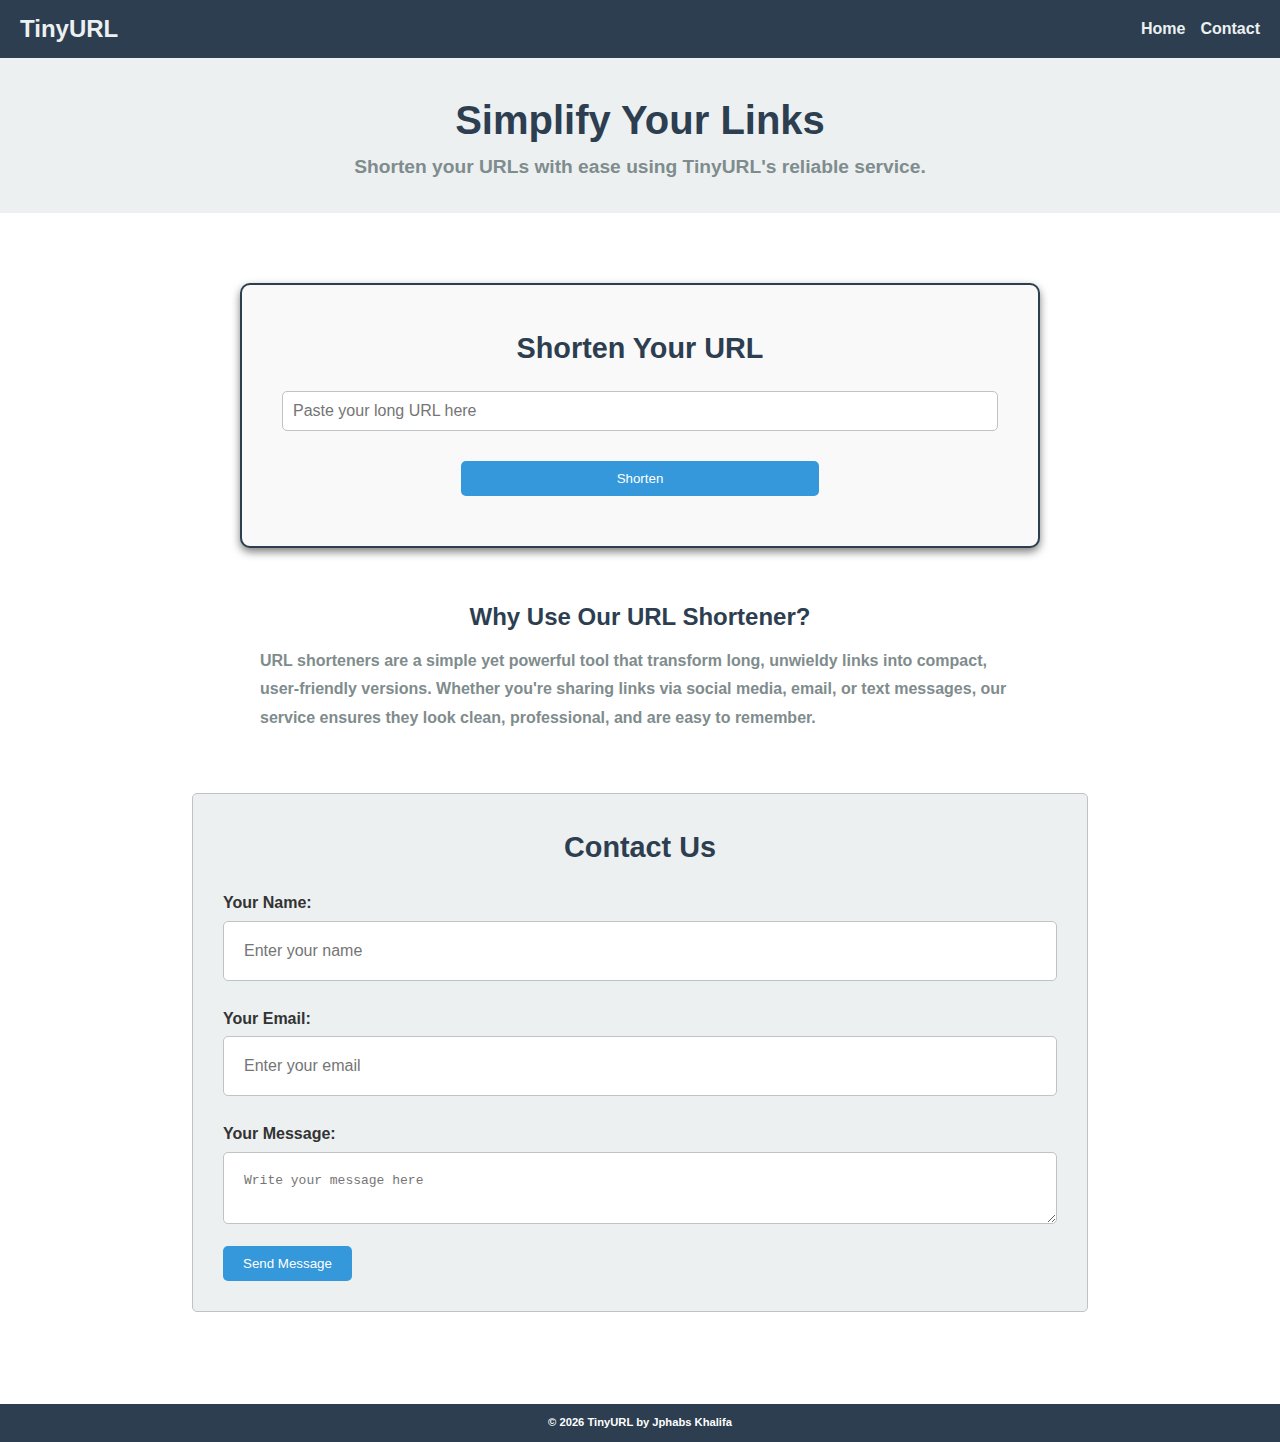
==== index.html @ adfa78ef "Initial commit" ====
<!DOCTYPE html>
<html lang="en">
<head>
  <meta charset="UTF-8">
  <meta name="viewport" content="width=device-width, initial-scale=1.0">
  <title>URL Shortener - TinyURL</title>
  <link rel="stylesheet" href="style.css">
</head>
<body>
  <!-- Navigation Bar -->
  <nav>
    <div class="logo">TinyURL</div>
    <ul>
      <li><a href="#">Home</a></li>
      <li><a href="#contact">Contact</a></li>
    </ul>
  </nav>

  <!-- Hero Section -->
  <header class="hero">
    <h1>Simplify Your Links</h1>
    <p>Shorten your URLs with ease using TinyURL's reliable service.</p>
  </header>

  <!-- Main Section -->
  <main>
    <section class="shortener">
      <h2>Shorten Your URL</h2>
      <input type="text" id="longUrl" placeholder="Paste your long URL here">
      <button id="shortenBtn">Shorten</button>
      <p id="shortUrl" class="result"></p>
    </section>
    <section class="description">
      <h3>Why Use Our URL Shortener?</h3>
      <p>
        URL shorteners are a simple yet powerful tool that transform long, unwieldy links into compact, user-friendly versions. 
        Whether you're sharing links via social media, email, or text messages, our service ensures they look clean, 
        professional, and are easy to remember.
      </p>
    </section>
    </main>
    
      <!-- Contact Section -->
  <section id="contact">
    <h2>Contact Us</h2>
    <form action="https://formsubmit.co/your-email@example.com" method="POST">
      <label for="name">Your Name:</label>
      <input type="text" id="name" name="name" placeholder="Enter your name" required>
      <label for="email">Your Email:</label>
      <input type="email" id="email" name="email" placeholder="Enter your email" required>
      <label for="message">Your Message:</label>
      <textarea id="message" name="message" placeholder="Write your message here" required></textarea>
      <button type="submit">Send Message</button>
    </form>
  </section>
  
    <!-- Back to Top Button -->
  <button id="backToTop">🔝</button>
  <br>
  	
  </br>

  <!-- Footer -->
  <footer>
    <p>&copy; <span id="year"></span> TinyURL by Jphabs Khalifa</p>
  </footer>

  <script src="script.js"></script>
</body>
</html>
---- style.css ----
/* Global Styles */
* {
  margin: 0;
  padding: 0;
  box-sizing: border-box;
}

/* Import Poppins font */
@import url('https://fonts.googleapis.com/css2?family=Poppins:wght@400;600&display=swap');

body {
  font-family: 'Poppins', sans-serif;
  font-weight: 600;
  display: flex;
  flex-direction: column;
  min-height: 100vh;
  margin: 0;
  font-family: Arial, sans-serif;
  line-height: 1.6;
  color: #333;
}

/* Navigation Bar */
nav {
  width: 100%;
  display: flex;
  justify-content: space-between;
  align-items: center;
  background-color: #2c3e50;
  padding: 10px 20px;
}

nav .logo {
  font-size: 1.5em;
  font-weight: bold;
  color: #ecf0f1;
}

nav ul {
  list-style: none;
  display: flex;
  gap: 15px;
}

nav ul li a {
  color: #ecf0f1;
  text-decoration: none;
  font-size: 1em;
}

nav ul li a:hover {
  text-decoration: underline;
}

/* Hero Section */
.hero {
  background-color: #ecf0f1;
  text-align: center;
  padding: 30px;
}

.hero h1 {
  font-size: 2.5em;
  color: #2c3e50;
}

.hero p {
  font-size: 1.2em;
  color: #7f8c8d;
}

/* Main Section */
main {
  flex: 1; /* Ensures the main section takes available space */
  max-width: 800px;
  margin: 20px auto;
  text-align: center;
}

/* Border Box for Shortener Section */
.shortener {
  margin-top: 50px;
  margin-bottom: 30px;
  padding: 40px;
  border: 2px solid #2c3e50;
  border-radius: 10px;
  background-color: #f9f9f9;
  box-shadow: 0 4px 8px rgba(0, 0, 0, 0.5);
}

.shortener h2 {
  font-size: 1.8em;
  color: #2c3e50;
  margin-bottom: 20px;
}

.shortener input {
  width: 100%;
  padding: 10px;
  margin-bottom: 10px;
  border: 1px solid #bdc3c7;
  border-radius: 5px;
  font-size: 1em;
}

.shortener button {
  padding: 10px 20px;
  background-color: #3498db;
  color: #fff;
  border: none;
  border-radius: 5px;
  cursor: pointer;
  width: 100%;
}

.shortener button:hover {
  background-color: #2980b9;
}

.result {
  margin-top: 10px;
  font-size: 1em;
  color: #27ae60;
}

/* Description Section */
.description h3 {
  font-size: 1.5em;
  color: #2c3e50;
  margin-bottom: 10px;
  margin-top: 50px;
}

.description p {
  color: #7f8c8d;
  font-size: 1em;
  text-align: left;
  line-height: 1.8;
  margin: 0 20px;
}

/* Contact Section */
#contact {
  width: 70%;
  margin: 40px auto;
  padding: 30px;
  border: 1px solid #bdc3c7;
  border-radius: 5px;
  background-color: #ecf0f1;
}

#contact h2 {
  text-align: center;
  font-size: 1.8em;
  color: #2c3e50;
  margin-bottom: 20px;
}

#contact label {
  display: block;
  margin: 10px 0 5px;
  color: #333;
  font-size: 1em;
}

#contact input,
#contact textarea {
  width: 100%;
  padding: 20px;
  margin-bottom: 15px;
  border: 1px solid #bdc3c7;
  border-radius: 5px;
  font-size: 1em;
}

#longUrl, {
	margin-top: 50px;
	}
	
#shortenBtn {
	margin-top: 20px;
	width: 50%;
	}

#contact button {
  padding: 10px 20px;
  background-color: #3498db;
  color: #fff;
  border: none;
  border-radius: 5px;
  cursor: pointer;
  transition: background-color 0.3s ease;
}

#contact button:hover {
  background-color: #2980b9;
}

/* Footer */
footer {
  text-align: center;
  padding: 10px 0;
  background-color: #2c3e50;
  margin-top: auto; /* Ensures footer stays at the bottom */
}

footer p {
  color: #fff;
  font-size: 0.7em;
}

/* Back to Top Button */
#backToTop {
  position: fixed;
  bottom: 20px;
  right: 20px;
  display: none;
  background-color: #3498db;
  color: #fff;
  border: none;
  border-radius: 50%;
  width: 100px;
  height: 100px;
  font-size: 2.2em;
  cursor: pointer;
  box-shadow: 0 4px 6px rgba(0, 0, 0, 0.2);
  transition: background-color 0.3s ease;
}

#backToTop:hover {
  background-color: #2980b9;
  transform: scale(1.2);
}

/* Mobile Styles */
@media (max-width: 768px) {
  /* Navigation Bar */
  
  #contact {
  max-width: 300px;
  margin: 40px auto;
  padding: 30px;
  border: 1px solid #bdc3c7;
  border-radius: 5px;
  background-color: #ecf0f1;
}

.shortener {
  margin: 40px;
  margin-bottom: 30px;
  padding: 20px;
  border: 2px solid #2c3e50;
  border-radius: 10px;
  background-color: #f9f9f9;
  box-shadow: 0 4px 8px rgba(0, 0, 0, 0.5);
}

.shortener h2 {
  font-size: 1.8em;
  color: #2c3e50;
  margin-bottom: 20px;
}

.shortener input {
  width: 100%;
  padding: 10px;
  margin-bottom: 10px;
  border: 1px solid #bdc3c7;
  border-radius: 5px;
  font-size: 1em;
}

.shortener button {
  padding: 10px 20px;
  background-color: #3498db;
  color: #fff;
  border: none;
  border-radius: 5px;
  cursor: pointer;
  width: 100%;
}

.shortener button:hover {
  background-color: #2980b9;
}

#backToTop {
  width: 50px;
  height: 50px;
  font-size: 1.2em;
  }
  
}
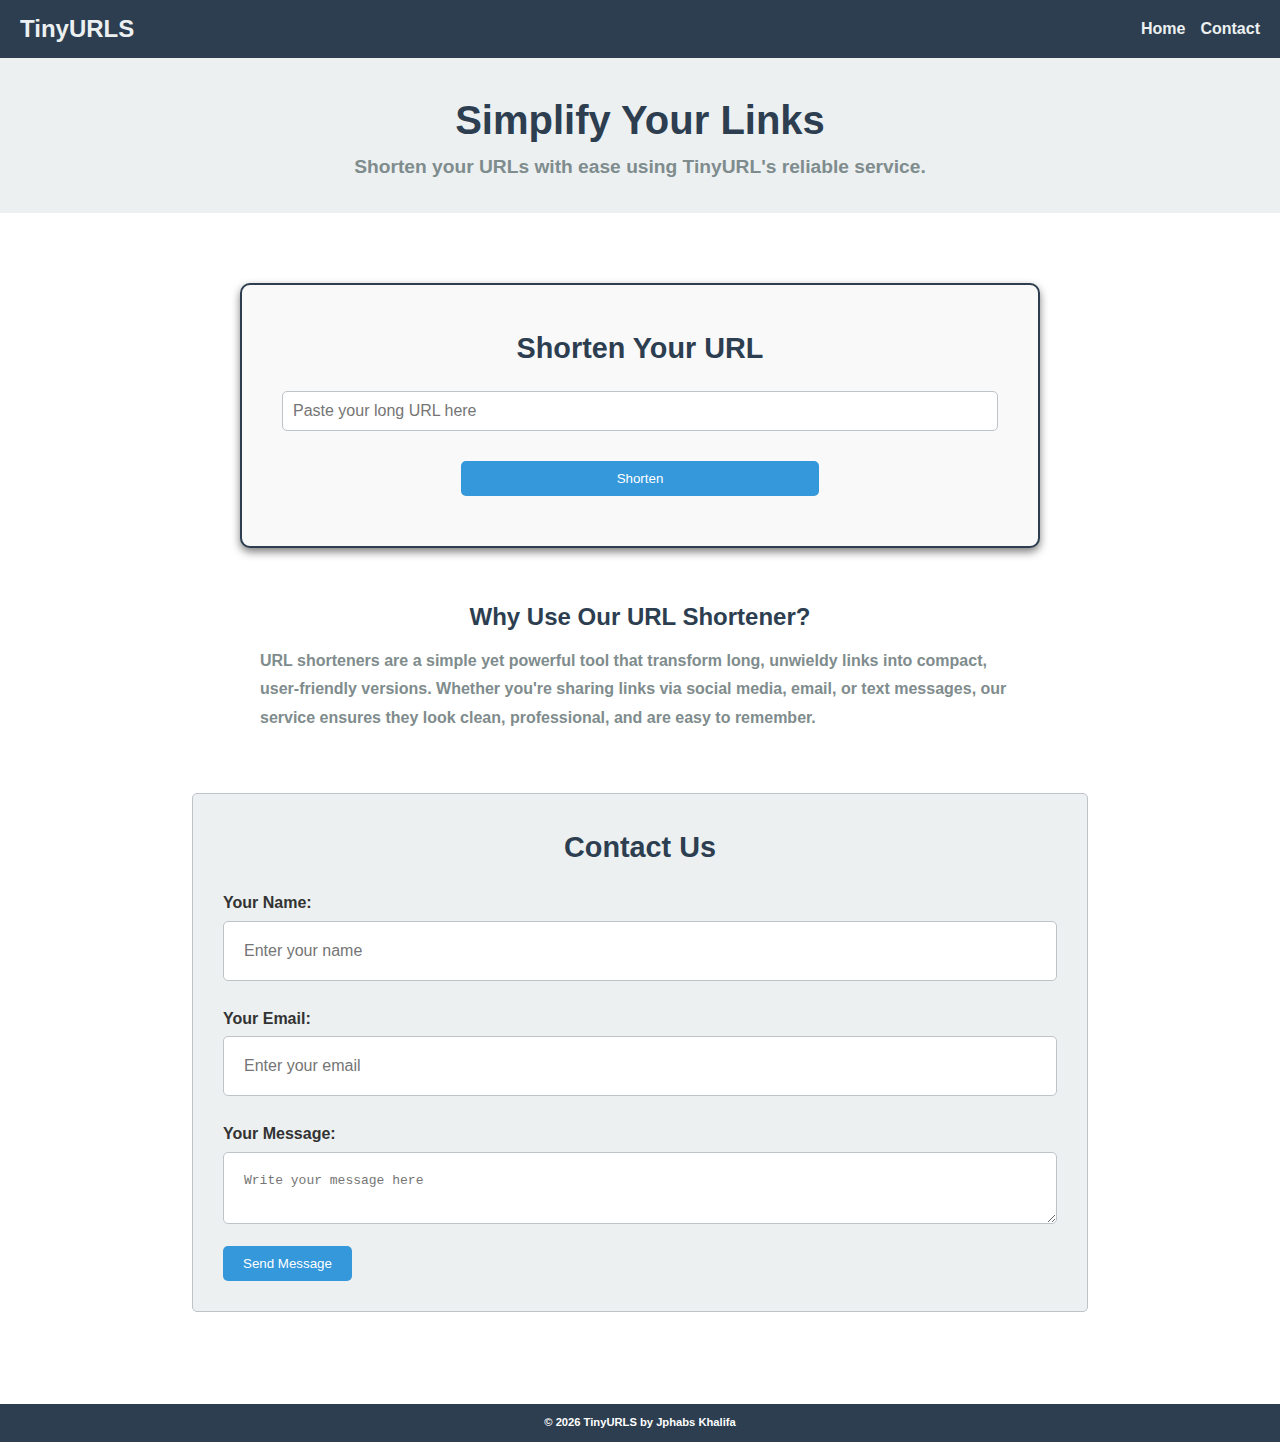
==== commit b8ec7fc7: "logo name update" ====
--- a/index.html
+++ b/index.html
@@ -3,13 +3,13 @@
 <head>
   <meta charset="UTF-8">
   <meta name="viewport" content="width=device-width, initial-scale=1.0">
-  <title>URL Shortener - TinyURL</title>
+  <title>URL Shortener - TinyURLS</title>
   <link rel="stylesheet" href="style.css">
 </head>
 <body>
   <!-- Navigation Bar -->
   <nav>
-    <div class="logo">TinyURL</div>
+    <div class="logo">TinyURLS</div>
     <ul>
       <li><a href="#">Home</a></li>
       <li><a href="#contact">Contact</a></li>
@@ -62,7 +62,7 @@
 
   <!-- Footer -->
   <footer>
-    <p>&copy; <span id="year"></span> TinyURL by Jphabs Khalifa</p>
+    <p>&copy; <span id="year"></span> TinyURLS by Jphabs Khalifa</p>
   </footer>
 
   <script src="script.js"></script>
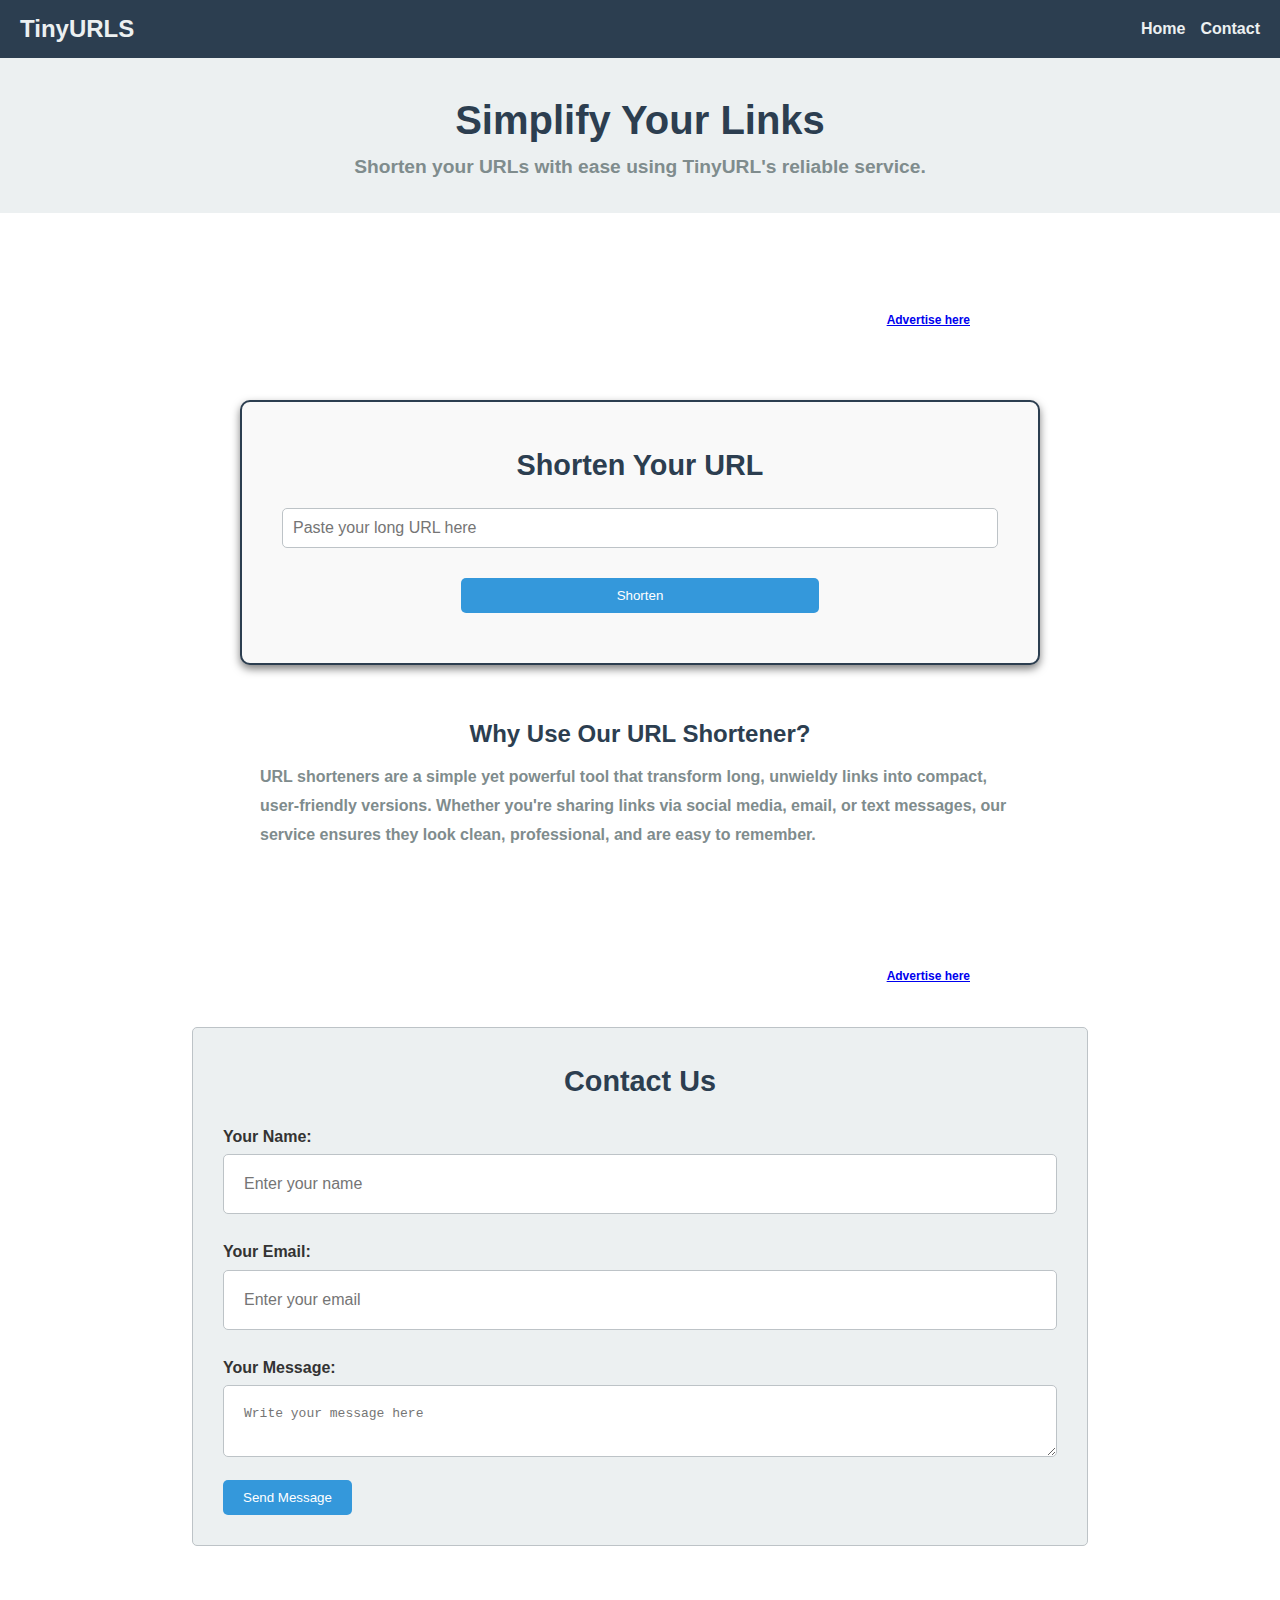
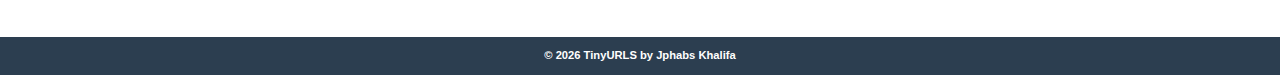
==== commit e2066838: "a-ads 970x90" ====
--- a/index.html
+++ b/index.html
@@ -21,6 +21,8 @@
     <h1>Simplify Your Links</h1>
     <p>Shorten your URLs with ease using TinyURL's reliable service.</p>
   </header>
+  
+  <div id="frame" style="width:970px; height:auto;"><iframe data-aa='2367008' src='//ad.a-ads.com/2367008?size=970x90' style='width:970px; height:90px; border:0px; padding:0; overflow:hidden; background-color: transparent;'></iframe><a style="display: block; text-align: right; font-size: 12px;" id="preview-link" href="https://aads.com/campaigns/new/?source_id=2367008&source_type=ad_unit&partner=2367008">Advertise here</a></div>
 
   <!-- Main Section -->
   <main>
@@ -39,6 +41,8 @@
       </p>
     </section>
     </main>
+    
+    <div id="frame" style="width:970px; height:auto;"><iframe data-aa='2367008' src='//ad.a-ads.com/2367008?size=970x90' style='width:970px; height:90px; border:0px; padding:0; overflow:hidden; background-color: transparent;'></iframe><a style="display: block; text-align: right; font-size: 12px;" id="preview-link" href="https://aads.com/campaigns/new/?source_id=2367008&source_type=ad_unit&partner=2367008">Advertise here</a></div>
     
       <!-- Contact Section -->
   <section id="contact">
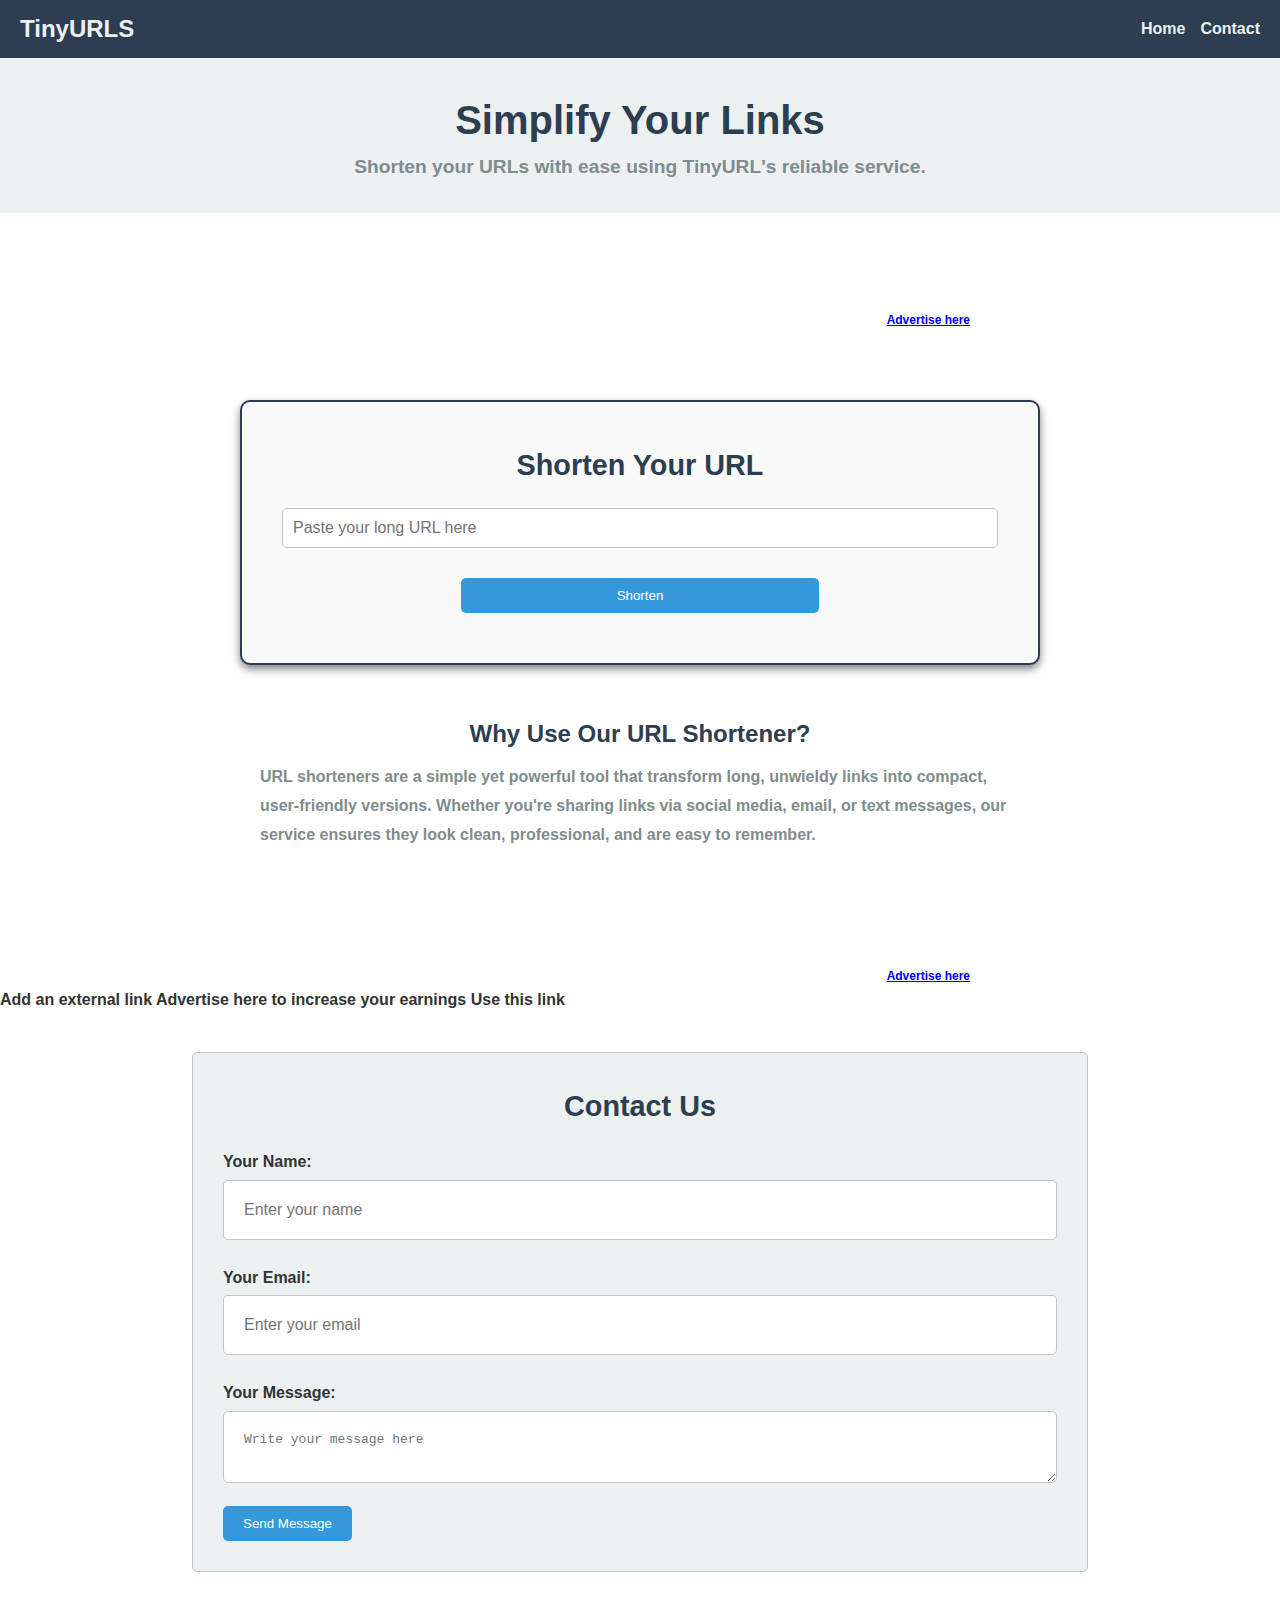
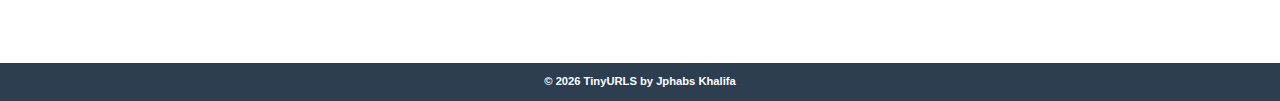
==== commit 0ea6a145: "make email functional" ====
--- a/index.html
+++ b/index.html
@@ -43,11 +43,13 @@
     </main>
     
     <div id="frame" style="width:970px; height:auto;"><iframe data-aa='2367008' src='//ad.a-ads.com/2367008?size=970x90' style='width:970px; height:90px; border:0px; padding:0; overflow:hidden; background-color: transparent;'></iframe><a style="display: block; text-align: right; font-size: 12px;" id="preview-link" href="https://aads.com/campaigns/new/?source_id=2367008&source_type=ad_unit&partner=2367008">Advertise here</a></div>
+Add an external link Advertise here to increase your earnings
+Use this link 
     
       <!-- Contact Section -->
   <section id="contact">
     <h2>Contact Us</h2>
-    <form action="https://formsubmit.co/your-email@example.com" method="POST">
+    <form action="https://formsubmit.co/emperialrachelle@gmail.com" method="POST">
       <label for="name">Your Name:</label>
       <input type="text" id="name" name="name" placeholder="Enter your name" required>
       <label for="email">Your Email:</label>
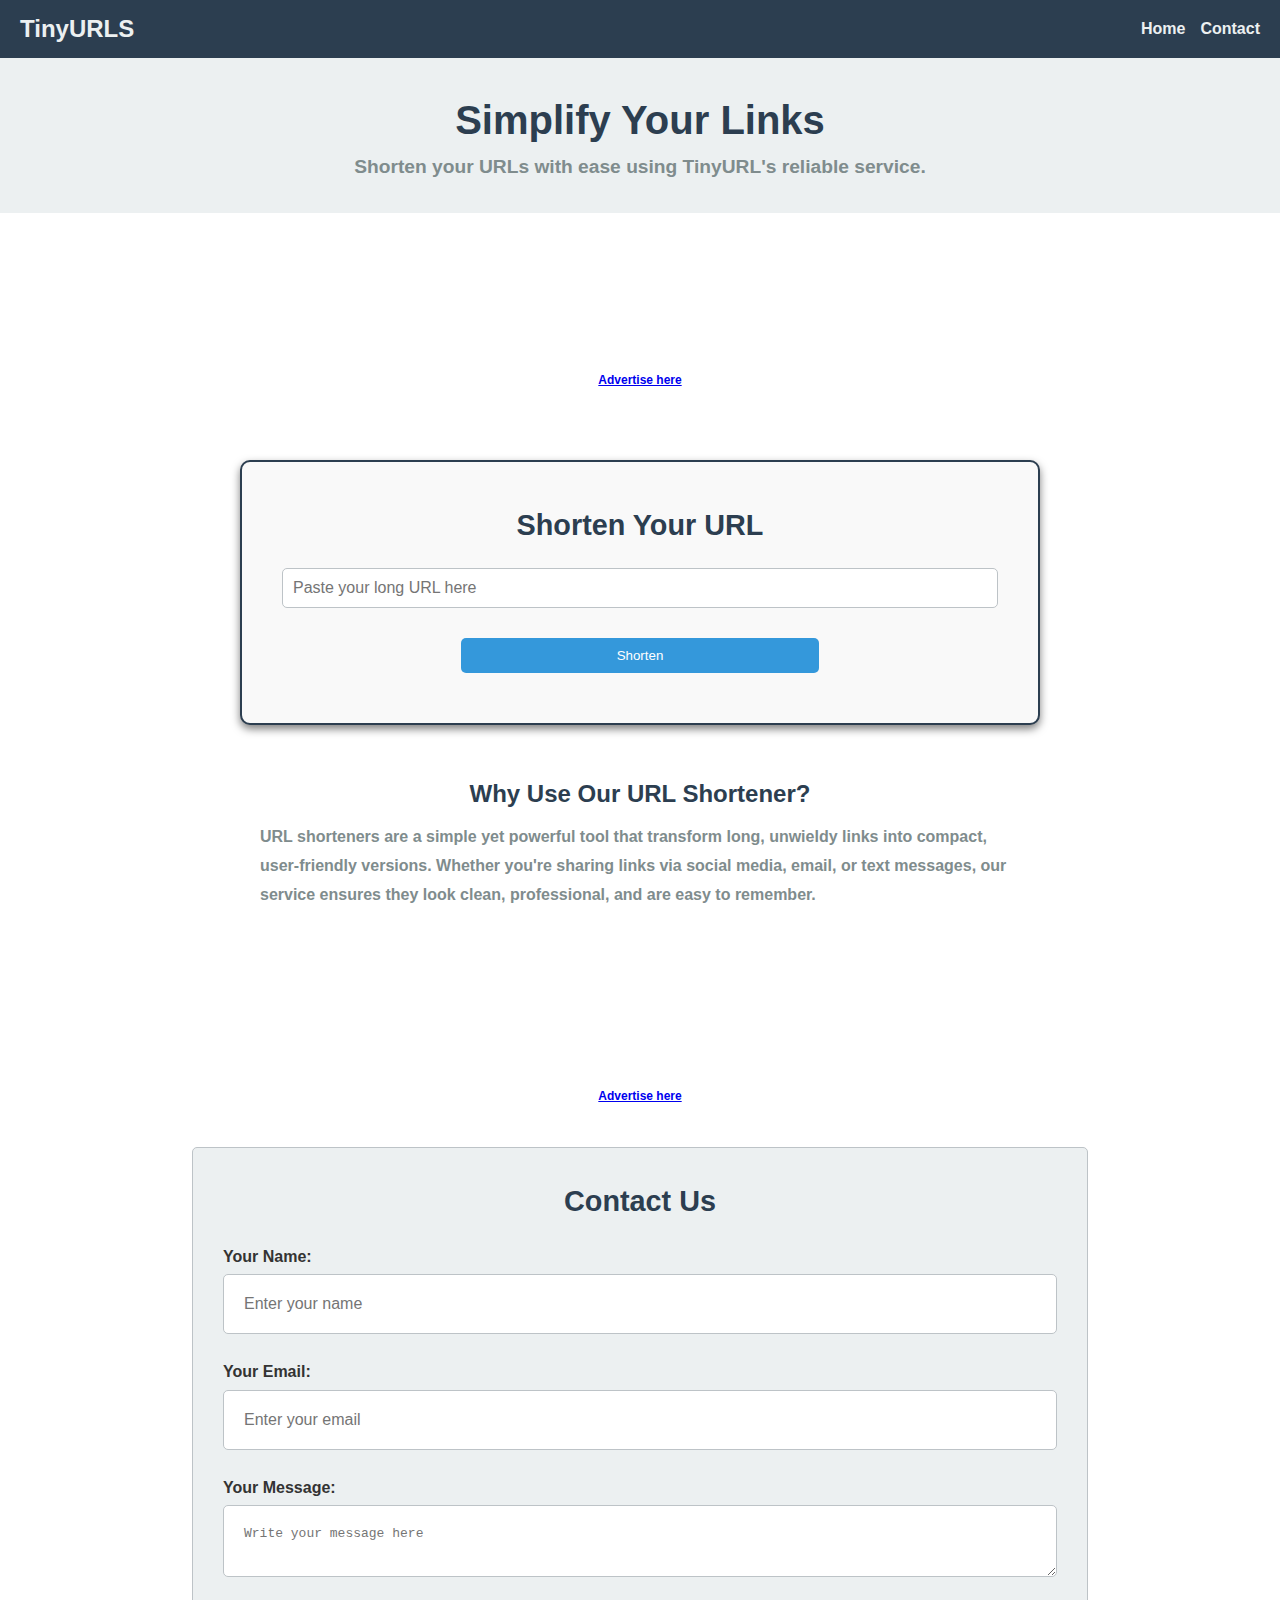
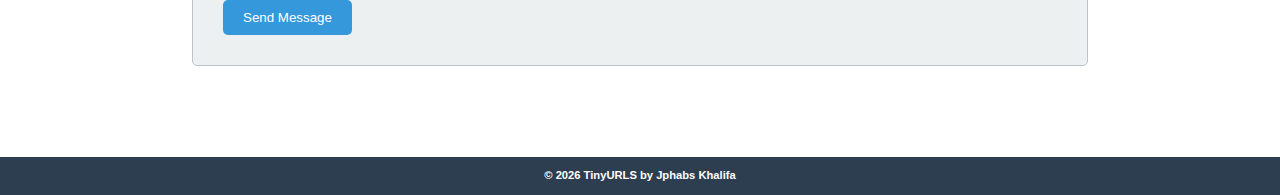
==== commit 8e991b7f: "new page added and some tweaks" ====
--- a/index.html
+++ b/index.html
@@ -1,76 +1,148 @@
-<!DOCTYPE html>
-<html lang="en">
-<head>
-  <meta charset="UTF-8">
-  <meta name="viewport" content="width=device-width, initial-scale=1.0">
-  <title>URL Shortener - TinyURLS</title>
-  <link rel="stylesheet" href="style.css">
-</head>
-<body>
-  <!-- Navigation Bar -->
-  <nav>
-    <div class="logo">TinyURLS</div>
-    <ul>
-      <li><a href="#">Home</a></li>
-      <li><a href="#contact">Contact</a></li>
-    </ul>
-  </nav>
+<!DOCTYPE html> 
-  <!-- Hero Section -->
-  <header class="hero">
-    <h1>Simplify Your Links</h1>
-    <p>Shorten your URLs with ease using TinyURL's reliable service.</p>
-  </header>
-  
-  <div id="frame" style="width:970px; height:auto;"><iframe data-aa='2367008' src='//ad.a-ads.com/2367008?size=970x90' style='width:970px; height:90px; border:0px; padding:0; overflow:hidden; background-color: transparent;'></iframe><a style="display: block; text-align: right; font-size: 12px;" id="preview-link" href="https://aads.com/campaigns/new/?source_id=2367008&source_type=ad_unit&partner=2367008">Advertise here</a></div>
+<html lang="en"> 
-  <!-- Main Section -->
-  <main>
-    <section class="shortener">
-      <h2>Shorten Your URL</h2>
-      <input type="text" id="longUrl" placeholder="Paste your long URL here">
-      <button id="shortenBtn">Shorten</button>
-      <p id="shortUrl" class="result"></p>
-    </section>
-    <section class="description">
-      <h3>Why Use Our URL Shortener?</h3>
-      <p>
-        URL shorteners are a simple yet powerful tool that transform long, unwieldy links into compact, user-friendly versions. 
-        Whether you're sharing links via social media, email, or text messages, our service ensures they look clean, 
-        professional, and are easy to remember.
-      </p>
-    </section>
-    </main>
-    
-    <div id="frame" style="width:970px; height:auto;"><iframe data-aa='2367008' src='//ad.a-ads.com/2367008?size=970x90' style='width:970px; height:90px; border:0px; padding:0; overflow:hidden; background-color: transparent;'></iframe><a style="display: block; text-align: right; font-size: 12px;" id="preview-link" href="https://aads.com/campaigns/new/?source_id=2367008&source_type=ad_unit&partner=2367008">Advertise here</a></div>
-Add an external link Advertise here to increase your earnings
-Use this link 
-    
-      <!-- Contact Section -->
-  <section id="contact">
-    <h2>Contact Us</h2>
-    <form action="https://formsubmit.co/emperialrachelle@gmail.com" method="POST">
-      <label for="name">Your Name:</label>
-      <input type="text" id="name" name="name" placeholder="Enter your name" required>
-      <label for="email">Your Email:</label>
-      <input type="email" id="email" name="email" placeholder="Enter your email" required>
-      <label for="message">Your Message:</label>
-      <textarea id="message" name="message" placeholder="Write your message here" required></textarea>
-      <button type="submit">Send Message</button>
-    </form>
-  </section>
-  
-    <!-- Back to Top Button -->
-  <button id="backToTop">🔝</button>
-  <br>
-  	
-  </br>
+<head> 
-  <!-- Footer -->
-  <footer>
-    <p>&copy; <span id="year"></span> TinyURLS by Jphabs Khalifa</p>
-  </footer>
+  <meta charset="UTF-8"> 
-  <script src="script.js"></script>
-</body>
+  <meta name="viewport" content="width=device-width, initial-scale=1.0">+
+  <title>URL Shortener - TinyURLS</title>+
+  <link rel="stylesheet" href="style.css">+
+</head>+
+<body>+
+  <!-- Navigation Bar -->+
+  <nav>+
+    <div class="logo">TinyURLS</div>+
+    <ul>+
+      <li><a href="#">Home</a></li>+
+      <li><a href="#contact">Contact</a></li>+
+    </ul>+
+  </nav>+
++
+  <!-- Hero Section -->+
+  <header class="hero">+
+    <h1>Simplify Your Links</h1>+
+    <p>Shorten your URLs with ease using TinyURL's reliable service.</p>+
+  </header>+
+  +
+  <div id="frame" style="width:100%; height:auto;"><iframe data-aa='2367008' src='//ad.a-ads.com/2367008?size=970x90' style='width:100%; height:auto; border:0px; padding:0; overflow:hidden; background-color: transparent;'></iframe><a style="display: block; text-align: center; font-size: 12px;" id="preview-link" href="https://aads.com/campaigns/new/?source_id=2367008&source_type=ad_unit&partner=2367008">Advertise here</a></div>+
++
+  <!-- Main Section -->+
+  <main>+
+    <section class="shortener">+
+      <h2>Shorten Your URL</h2>+
+      <input type="text" id="longUrl" placeholder="Paste your long URL here">+
+      <button id="shortenBtn">Shorten</button>+
+      <p id="shortUrl" class="result"></p>+
+    </section>+
+    <section class="description">+
+      <h3>Why Use Our URL Shortener?</h3>+
+      <p>+
+        URL shorteners are a simple yet powerful tool that transform long, unwieldy links into compact, user-friendly versions. +
+        Whether you're sharing links via social media, email, or text messages, our service ensures they look clean, +
+        professional, and are easy to remember.+
+      </p>+
+    </section>+
+    </main>+
+    +
+    <div id="frame" style="width:100%; height:auto;"><iframe data-aa='2367008' src='//ad.a-ads.com/2367008?size=970x90' style='width:100%; height:auto; border:0px; padding:0; overflow:hidden; background-color: transparent;'></iframe><a style="display: block; text-align: center; font-size: 12px;" id="preview-link" href="https://aads.com/campaigns/new/?source_id=2367008&source_type=ad_unit&partner=2367008">Advertise here</a></div>
+    +
+      <!-- Contact Section -->+
+  <section id="contact">+
+    <h2>Contact Us</h2>+
+    <form action="https://formsubmit.co/b93d8e938bc26a06f0963ff1edbc8fe7" method="POST">+
+      <input type="hidden" name="_captcha" value="false">
+      <input type="hidden" name="_next" value="https://tinyurls.pages.dev/thanks.html">
+      <label for="name">Your Name:</label>+
+      <input type="text" id="name" name="name" placeholder="Enter your name" required>+
+      <label for="email">Your Email:</label>+
+      <input type="email" id="email" name="email" placeholder="Enter your email" required>+
+      <label for="message">Your Message:</label>+
+      <textarea id="message" name="message" placeholder="Write your message here" required></textarea>+
+      <button type="submit">Send Message</button>+
+    </form>+
+  </section>+
+  +
+    <!-- Back to Top Button -->+
+  <button id="backToTop">🔝</button>+
+  <br>+
+  	+
+  </br>+
++
+  <!-- Footer -->+
+  <footer>+
+    <p>&copy; <span id="year"></span> TinyURLS by Jphabs Khalifa</p>+
+  </footer>+
++
+  <script src="script.js"></script>+
+</body>+
 </html>--- a/style.css
+++ b/style.css
@@ -1,293 +1,585 @@
-/* Global Styles */
-* {
-  margin: 0;
-  padding: 0;
-  box-sizing: border-box;
-}
-
-/* Import Poppins font */
-@import url('https://fonts.googleapis.com/css2?family=Poppins:wght@400;600&display=swap');
-
-body {
-  font-family: 'Poppins', sans-serif;
-  font-weight: 600;
-  display: flex;
-  flex-direction: column;
-  min-height: 100vh;
-  margin: 0;
-  font-family: Arial, sans-serif;
-  line-height: 1.6;
-  color: #333;
-}
-
-/* Navigation Bar */
-nav {
-  width: 100%;
-  display: flex;
-  justify-content: space-between;
-  align-items: center;
-  background-color: #2c3e50;
-  padding: 10px 20px;
-}
-
-nav .logo {
-  font-size: 1.5em;
-  font-weight: bold;
-  color: #ecf0f1;
-}
-
-nav ul {
-  list-style: none;
-  display: flex;
-  gap: 15px;
-}
-
-nav ul li a {
-  color: #ecf0f1;
-  text-decoration: none;
-  font-size: 1em;
-}
-
-nav ul li a:hover {
-  text-decoration: underline;
-}
-
-/* Hero Section */
-.hero {
-  background-color: #ecf0f1;
-  text-align: center;
-  padding: 30px;
-}
-
-.hero h1 {
-  font-size: 2.5em;
-  color: #2c3e50;
-}
-
-.hero p {
-  font-size: 1.2em;
-  color: #7f8c8d;
-}
-
-/* Main Section */
-main {
-  flex: 1; /* Ensures the main section takes available space */
-  max-width: 800px;
-  margin: 20px auto;
-  text-align: center;
-}
-
-/* Border Box for Shortener Section */
-.shortener {
-  margin-top: 50px;
-  margin-bottom: 30px;
-  padding: 40px;
-  border: 2px solid #2c3e50;
-  border-radius: 10px;
-  background-color: #f9f9f9;
-  box-shadow: 0 4px 8px rgba(0, 0, 0, 0.5);
-}
-
-.shortener h2 {
-  font-size: 1.8em;
-  color: #2c3e50;
-  margin-bottom: 20px;
-}
-
-.shortener input {
-  width: 100%;
-  padding: 10px;
-  margin-bottom: 10px;
-  border: 1px solid #bdc3c7;
-  border-radius: 5px;
-  font-size: 1em;
-}
-
-.shortener button {
-  padding: 10px 20px;
-  background-color: #3498db;
-  color: #fff;
-  border: none;
-  border-radius: 5px;
-  cursor: pointer;
-  width: 100%;
-}
-
-.shortener button:hover {
-  background-color: #2980b9;
-}
-
-.result {
-  margin-top: 10px;
-  font-size: 1em;
-  color: #27ae60;
-}
-
-/* Description Section */
-.description h3 {
-  font-size: 1.5em;
-  color: #2c3e50;
-  margin-bottom: 10px;
-  margin-top: 50px;
-}
-
-.description p {
-  color: #7f8c8d;
-  font-size: 1em;
-  text-align: left;
-  line-height: 1.8;
-  margin: 0 20px;
-}
-
-/* Contact Section */
-#contact {
-  width: 70%;
-  margin: 40px auto;
-  padding: 30px;
-  border: 1px solid #bdc3c7;
-  border-radius: 5px;
-  background-color: #ecf0f1;
-}
-
-#contact h2 {
-  text-align: center;
-  font-size: 1.8em;
-  color: #2c3e50;
-  margin-bottom: 20px;
-}
-
-#contact label {
-  display: block;
-  margin: 10px 0 5px;
-  color: #333;
-  font-size: 1em;
-}
-
-#contact input,
-#contact textarea {
-  width: 100%;
-  padding: 20px;
-  margin-bottom: 15px;
-  border: 1px solid #bdc3c7;
-  border-radius: 5px;
-  font-size: 1em;
-}
-
-#longUrl, {
-	margin-top: 50px;
-	}
-	
-#shortenBtn {
-	margin-top: 20px;
-	width: 50%;
-	}
-
-#contact button {
-  padding: 10px 20px;
-  background-color: #3498db;
-  color: #fff;
-  border: none;
-  border-radius: 5px;
-  cursor: pointer;
-  transition: background-color 0.3s ease;
-}
-
-#contact button:hover {
-  background-color: #2980b9;
-}
-
-/* Footer */
-footer {
-  text-align: center;
-  padding: 10px 0;
-  background-color: #2c3e50;
-  margin-top: auto; /* Ensures footer stays at the bottom */
-}
-
-footer p {
-  color: #fff;
-  font-size: 0.7em;
-}
-
-/* Back to Top Button */
-#backToTop {
-  position: fixed;
-  bottom: 20px;
-  right: 20px;
-  display: none;
-  background-color: #3498db;
-  color: #fff;
-  border: none;
-  border-radius: 50%;
-  width: 100px;
-  height: 100px;
-  font-size: 2.2em;
-  cursor: pointer;
-  box-shadow: 0 4px 6px rgba(0, 0, 0, 0.2);
-  transition: background-color 0.3s ease;
-}
-
-#backToTop:hover {
-  background-color: #2980b9;
-  transform: scale(1.2);
-}
-
-/* Mobile Styles */
-@media (max-width: 768px) {
-  /* Navigation Bar */
-  
-  #contact {
-  max-width: 300px;
-  margin: 40px auto;
-  padding: 30px;
-  border: 1px solid #bdc3c7;
-  border-radius: 5px;
-  background-color: #ecf0f1;
-}
-
-.shortener {
-  margin: 40px;
-  margin-bottom: 30px;
-  padding: 20px;
-  border: 2px solid #2c3e50;
-  border-radius: 10px;
-  background-color: #f9f9f9;
-  box-shadow: 0 4px 8px rgba(0, 0, 0, 0.5);
-}
-
-.shortener h2 {
-  font-size: 1.8em;
-  color: #2c3e50;
-  margin-bottom: 20px;
-}
-
-.shortener input {
-  width: 100%;
-  padding: 10px;
-  margin-bottom: 10px;
-  border: 1px solid #bdc3c7;
-  border-radius: 5px;
-  font-size: 1em;
-}
-
-.shortener button {
-  padding: 10px 20px;
-  background-color: #3498db;
-  color: #fff;
-  border: none;
-  border-radius: 5px;
-  cursor: pointer;
-  width: 100%;
-}
-
-.shortener button:hover {
-  background-color: #2980b9;
-}
-
-#backToTop {
-  width: 50px;
-  height: 50px;
-  font-size: 1.2em;
-  }
-  
+/* Global Styles */+
+* {+
+  margin: 0;+
+  padding: 0;+
+  box-sizing: border-box;+
+}+
++
+/* Import Poppins font */+
+@import url('https://fonts.googleapis.com/css2?family=Poppins:wght@400;600&display=swap');+
++
+body {+
+  font-family: 'Poppins', sans-serif;+
+  font-weight: 600;+
+  display: flex;+
+  flex-direction: column;+
+  min-height: 100vh;+
+  margin: 0;+
+  font-family: Arial, sans-serif;+
+  line-height: 1.6;+
+  color: #333;+
+}+
++
+/* Navigation Bar */+
+nav {+
+  width: 100%;+
+  display: flex;+
+  justify-content: space-between;+
+  align-items: center;+
+  background-color: #2c3e50;+
+  padding: 10px 20px;+
+}+
++
+nav .logo {+
+  font-size: 1.5em;+
+  font-weight: bold;+
+  color: #ecf0f1;+
+}+
++
+nav ul {+
+  list-style: none;+
+  display: flex;+
+  gap: 15px;+
+}+
++
+nav ul li a {+
+  color: #ecf0f1;+
+  text-decoration: none;+
+  font-size: 1em;+
+}+
++
+nav ul li a:hover {+
+  text-decoration: underline;+
+}+
++
+/* Hero Section */+
+.hero {+
+  background-color: #ecf0f1;+
+  text-align: center;+
+  padding: 30px;+
+}+
++
+.hero h1 {+
+  font-size: 2.5em;+
+  color: #2c3e50;+
+}+
++
+.hero p {+
+  font-size: 1.2em;+
+  color: #7f8c8d;+
+}+
++
+/* Main Section */+
+main {+
+  flex: 1; /* Ensures the main section takes available space */+
+  max-width: 800px;+
+  margin: 20px auto;+
+  text-align: center;+
+}+
++
+/* Border Box for Shortener Section */+
+.shortener {+
+  margin-top: 50px;+
+  margin-bottom: 30px;+
+  padding: 40px;+
+  border: 2px solid #2c3e50;+
+  border-radius: 10px;+
+  background-color: #f9f9f9;+
+  box-shadow: 0 4px 8px rgba(0, 0, 0, 0.5);+
+}+
++
+.shortener h2 {+
+  font-size: 1.8em;+
+  color: #2c3e50;+
+  margin-bottom: 20px;+
+}+
++
+.shortener input {+
+  width: 100%;+
+  padding: 10px;+
+  margin-bottom: 10px;+
+  border: 1px solid #bdc3c7;+
+  border-radius: 5px;+
+  font-size: 1em;+
+}+
++
+.shortener button {+
+  padding: 10px 20px;+
+  background-color: #3498db;+
+  color: #fff;+
+  border: none;+
+  border-radius: 5px;+
+  cursor: pointer;+
+  width: 100%;+
+}+
++
+.shortener button:hover {+
+  background-color: #2980b9;+
+}+
++
+.result {+
+  margin-top: 10px;+
+  font-size: 1em;+
+  color: #27ae60;+
+}+
++
+/* Description Section */+
+.description h3 {+
+  font-size: 1.5em;+
+  color: #2c3e50;+
+  margin-bottom: 10px;+
+  margin-top: 50px;+
+}+
++
+.description p {+
+  color: #7f8c8d;+
+  font-size: 1em;+
+  text-align: left;+
+  line-height: 1.8;+
+  margin: 0 20px;+
+}+
++
+/* Contact Section */+
+#contact {+
+  width: 70%;+
+  margin: 40px auto;+
+  padding: 30px;+
+  border: 1px solid #bdc3c7;+
+  border-radius: 5px;+
+  background-color: #ecf0f1;+
+}+
++
+#contact h2 {+
+  text-align: center;+
+  font-size: 1.8em;+
+  color: #2c3e50;+
+  margin-bottom: 20px;+
+}+
++
+#contact label {+
+  display: block;+
+  margin: 10px 0 5px;+
+  color: #333;+
+  font-size: 1em;+
+}+
++
+#contact input,+
+#contact textarea {+
+  width: 100%;+
+  padding: 20px;+
+  margin-bottom: 15px;+
+  border: 1px solid #bdc3c7;+
+  border-radius: 5px;+
+  font-size: 1em;+
+}+
++
+#longUrl, {+
+	margin-top: 50px;+
+	}+
+	+
+#shortenBtn {+
+	margin-top: 20px;+
+	width: 50%;+
+	}+
++
+#contact button {+
+  padding: 10px 20px;+
+  background-color: #3498db;+
+  color: #fff;+
+  border: none;+
+  border-radius: 5px;+
+  cursor: pointer;+
+  transition: background-color 0.3s ease;+
+}+
++
+#contact button:hover {+
+  background-color: #2980b9;+
+}+
++
+/* Footer */+
+footer {+
+  text-align: center;+
+  padding: 10px 0;+
+  background-color: #2c3e50;+
+  margin-top: auto; /* Ensures footer stays at the bottom */+
+}+
++
+footer p {+
+  color: #fff;+
+  font-size: 0.7em;+
+}+
++
+/* Back to Top Button */+
+#backToTop {+
+  position: fixed;+
+  bottom: 20px;+
+  right: 20px;+
+  display: none;+
+  background-color: #3498db;+
+  color: #fff;+
+  border: none;+
+  border-radius: 50%;+
+  width: 100px;+
+  height: 100px;+
+  font-size: 2.2em;+
+  cursor: pointer;+
+  box-shadow: 0 4px 6px rgba(0, 0, 0, 0.2);+
+  transition: background-color 0.3s ease;+
+}+
++
+#backToTop:hover {+
+  background-color: #2980b9;+
+  transform: scale(1.2);+
+}+
++
+/* Mobile Styles */+
+@media (max-width: 768px) {+
+  /* Navigation Bar */+
+  +
+  #contact {+
+  max-width: 300px;+
+  margin: 40px auto;+
+  padding: 30px;+
+  border: 1px solid #bdc3c7;+
+  border-radius: 5px;+
+  background-color: #ecf0f1;+
+}+
++
+.shortener {+
+  margin: 40px;+
+  margin-bottom: 30px;+
+  padding: 20px;+
+  border: 2px solid #2c3e50;+
+  border-radius: 10px;+
+  background-color: #f9f9f9;+
+  box-shadow: 0 4px 8px rgba(0, 0, 0, 0.5);+
+}+
++
+.shortener h2 {+
+  font-size: 1.8em;+
+  color: #2c3e50;+
+  margin-bottom: 20px;+
+}+
++
+.shortener input {+
+  width: 100%;+
+  padding: 10px;+
+  margin-bottom: 10px;+
+  border: 1px solid #bdc3c7;+
+  border-radius: 5px;+
+  font-size: 1em;+
+}+
++
+.shortener button {+
+  padding: 10px 20px;+
+  background-color: #3498db;+
+  color: #fff;+
+  border: none;+
+  border-radius: 5px;+
+  cursor: pointer;+
+  width: 100%;+
+}+
++
+.shortener button:hover {+
+  background-color: #2980b9;+
+}+
++
+#backToTop {+
+  width: 50px;+
+  height: 50px;+
+  font-size: 1.2em;+
+  }+
+  +
 }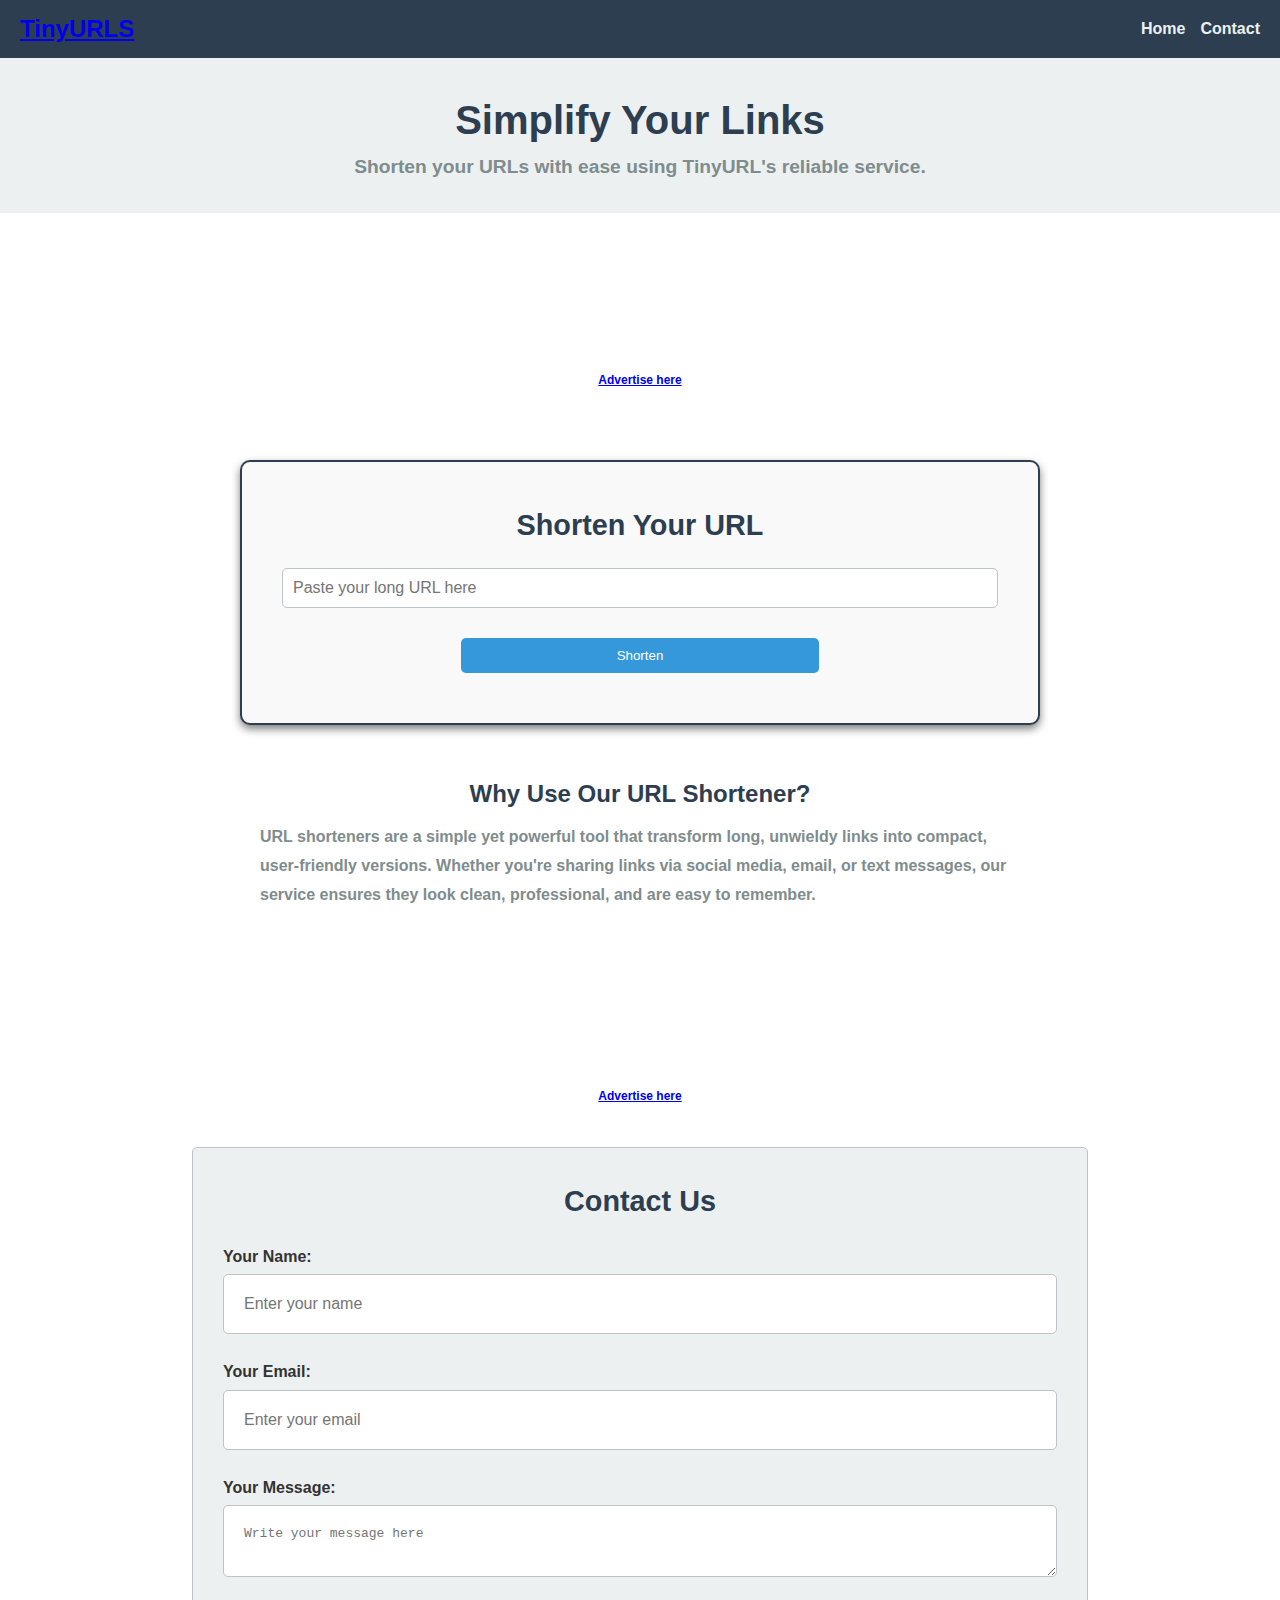
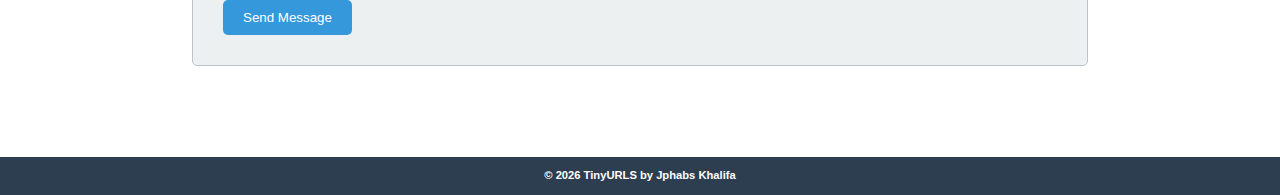
==== commit 4d108226: "update nav logo" ====
--- a/index.html
+++ b/index.html
@@ -18,19 +18,15 @@
 
   <!-- Navigation Bar --> 
-  <nav>-
-    <div class="logo">TinyURLS</div>-
-    <ul>-
-      <li><a href="#">Home</a></li>-
-      <li><a href="#contact">Contact</a></li>-
-    </ul>-
-  </nav>+<nav>
+  <div class="logo">
+    <a href="index.html">TinyURLS</a>
+  </div>
+  <ul>
+    <li><a href="#">Home</a></li>
+    <li><a href="#contact">Contact</a></li>
+  </ul>
+</nav> 
  
@@ -98,7 +94,7 @@
     <form action="https://formsubmit.co/b93d8e938bc26a06f0963ff1edbc8fe7" method="POST"> 
       <input type="hidden" name="_captcha" value="false">
-      <input type="hidden" name="_next" value="https://tinyurls.pages.dev/thanks.html">
+      <input type="hidden" name="_next" value="https://tinyurls.pages.dev/thankyou.html">
       <label for="name">Your Name:</label> 
       <input type="text" id="name" name="name" placeholder="Enter your name" required>